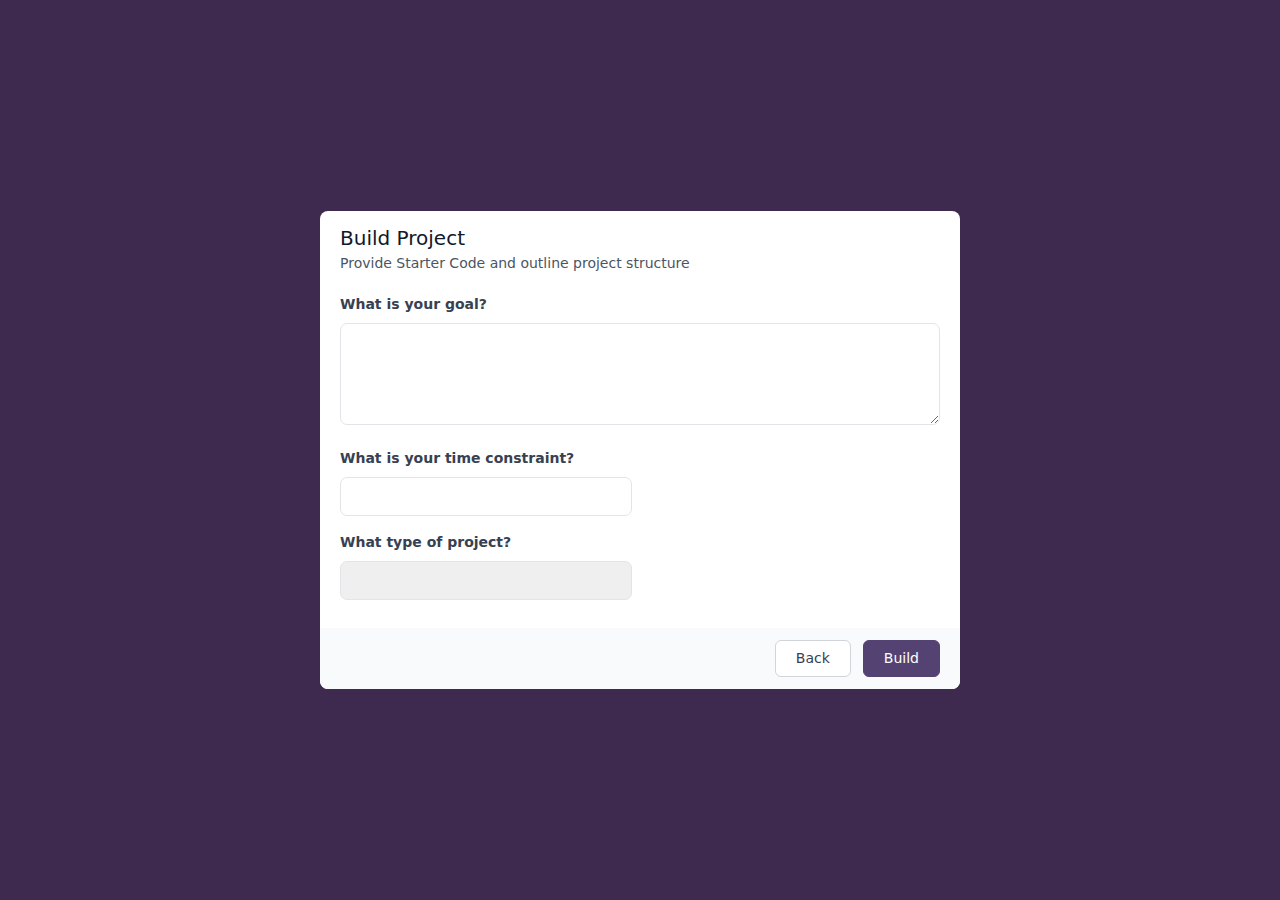
==== templates/build_project_frontend.html @ c0023f8b "back link fixed" ====
<!DOCTYPE html>
<html lang="en">
    <head>
        <meta charset="UTF-8">
        <meta http-equiv="X-UA-Compatible" content="IE=edge">
        <meta name="viewport" content="width=device-width, initial-scale=1.0">
        <link href="/static/css/output.css" rel="stylesheet"/>
        <title>Study Bench</title>
    </head>
    <body class="bg-[#3e2a4f]">
        <div class="min-h-[100vh] py-[20px] flex flex-col justify-center items-center">
            <div class="lg:w-[50%] w-[90%] bg-white rounded-lg text-[#374151]">
                <form id="buildProjectForm" class="py-3 px-5">
                    <h1 class="text-[20px] text-[#111827]">Build Project</h1>
                    <p class="text-[14px] text-[#4B5563]">Provide Starter Code and outline project structure</p>
                    <div id="buildProjectErrorMessageContainer" class="mt-5 bg-red-50 border border-red-500 rounded-md p-2 hidden justify-between items-center">
                        <p id="buildProjectErrorMessage" class="text-red-500 font-semibold text-[14px]"></p>
                        <button type="button" id="closeBuildProjectErrorBtn">
                            <img width="18" height="18" src="https://img.icons8.com/color/18/delete-sign--v1.png" alt="delete-sign--v1"/>
                        </button>
                    </div>
                    <div class="mt-5">
                        <div>
                            <label class="form-label block">What is your goal?</label>
                            <textarea name="goal" class="form-control mt-2" rows="4"></textarea>
                        </div>
                        <div class="mt-4 grid lg:grid-cols-2 grid-cols-1 gap-4">
                            <div>
                                <label class="form-label block">What is your time constraint?</label>
                                <input name="time_constraint" type="text" class="form-control mt-2" />
                            </div>
                        </div>
                        <div class="mt-4 grid lg:grid-cols-2 grid-cols-1 gap-4">
                            <div>
                                <label class="form-label block">What type of project?</label>
                                <select id="project_type_dropdown" name="project_type" class="form-control form-select mt-2"></select>
                            </div>
                        </div>
                    </div>
                </form>
                <div class="mt-4 bg-[#F9FAFB] flex justify-end gap-3 py-3 px-5 rounded-b-lg">
                    <a class="px-5 py-[7px] rounded-md border border-[#D1D5DB] bg-white text-[14px]" href="/">Back</a>
                    <button type="button" id="buildProjectSubmitBtn" class="px-5 py-[7px] rounded-md border border-[#544372] bg-[#544372] text-white text-[14px] disabled:bg-[#836b91] disabled:border-[#836b91]">Build</button>
                </div>
            </div>
            <div id="buildProjectResponseContainer" class="lg:w-[50%] w-[90%] rounded-lg mt-4 hidden">
                <div class="bg-white py-3 px-5 rounded-t-md">
                    <h1 class="text-[20px] text-[#111827]">Build Project</h1>
                </div>
                <div class="bg-[#E7E9EC] py-3 px-5 rounded-b-md text-[14px]">
                    <p id="buildProjectResponse"></p>
                </div>
            </div>
        </div>
        <script src="https://code.jquery.com/jquery-3.6.4.min.js"></script>
        <script src="/static/js/main.js"></script>
    </body>
</html>
---- static/css/output.css ----
/*
! tailwindcss v3.3.5 | MIT License | https://tailwindcss.com
*/

/*
1. Prevent padding and border from affecting element width. (https://github.com/mozdevs/cssremedy/issues/4)
2. Allow adding a border to an element by just adding a border-width. (https://github.com/tailwindcss/tailwindcss/pull/116)
*/

*,
::before,
::after {
  box-sizing: border-box;
  /* 1 */
  border-width: 0;
  /* 2 */
  border-style: solid;
  /* 2 */
  border-color: #e5e7eb;
  /* 2 */
}

::before,
::after {
  --tw-content: '';
}

/*
1. Use a consistent sensible line-height in all browsers.
2. Prevent adjustments of font size after orientation changes in iOS.
3. Use a more readable tab size.
4. Use the user's configured `sans` font-family by default.
5. Use the user's configured `sans` font-feature-settings by default.
6. Use the user's configured `sans` font-variation-settings by default.
*/

html {
  line-height: 1.5;
  /* 1 */
  -webkit-text-size-adjust: 100%;
  /* 2 */
  -moz-tab-size: 4;
  /* 3 */
  -o-tab-size: 4;
     tab-size: 4;
  /* 3 */
  font-family: ui-sans-serif, system-ui, -apple-system, BlinkMacSystemFont, "Segoe UI", Roboto, "Helvetica Neue", Arial, "Noto Sans", sans-serif, "Apple Color Emoji", "Segoe UI Emoji", "Segoe UI Symbol", "Noto Color Emoji";
  /* 4 */
  font-feature-settings: normal;
  /* 5 */
  font-variation-settings: normal;
  /* 6 */
}

/*
1. Remove the margin in all browsers.
2. Inherit line-height from `html` so users can set them as a class directly on the `html` element.
*/

body {
  margin: 0;
  /* 1 */
  line-height: inherit;
  /* 2 */
}

/*
1. Add the correct height in Firefox.
2. Correct the inheritance of border color in Firefox. (https://bugzilla.mozilla.org/show_bug.cgi?id=190655)
3. Ensure horizontal rules are visible by default.
*/

hr {
  height: 0;
  /* 1 */
  color: inherit;
  /* 2 */
  border-top-width: 1px;
  /* 3 */
}

/*
Add the correct text decoration in Chrome, Edge, and Safari.
*/

abbr:where([title]) {
  -webkit-text-decoration: underline dotted;
          text-decoration: underline dotted;
}

/*
Remove the default font size and weight for headings.
*/

h1,
h2,
h3,
h4,
h5,
h6 {
  font-size: inherit;
  font-weight: inherit;
}

/*
Reset links to optimize for opt-in styling instead of opt-out.
*/

a {
  color: inherit;
  text-decoration: inherit;
}

/*
Add the correct font weight in Edge and Safari.
*/

b,
strong {
  font-weight: bolder;
}

/*
1. Use the user's configured `mono` font family by default.
2. Correct the odd `em` font sizing in all browsers.
*/

code,
kbd,
samp,
pre {
  font-family: ui-monospace, SFMono-Regular, Menlo, Monaco, Consolas, "Liberation Mono", "Courier New", monospace;
  /* 1 */
  font-size: 1em;
  /* 2 */
}

/*
Add the correct font size in all browsers.
*/

small {
  font-size: 80%;
}

/*
Prevent `sub` and `sup` elements from affecting the line height in all browsers.
*/

sub,
sup {
  font-size: 75%;
  line-height: 0;
  position: relative;
  vertical-align: baseline;
}

sub {
  bottom: -0.25em;
}

sup {
  top: -0.5em;
}

/*
1. Remove text indentation from table contents in Chrome and Safari. (https://bugs.chromium.org/p/chromium/issues/detail?id=999088, https://bugs.webkit.org/show_bug.cgi?id=201297)
2. Correct table border color inheritance in all Chrome and Safari. (https://bugs.chromium.org/p/chromium/issues/detail?id=935729, https://bugs.webkit.org/show_bug.cgi?id=195016)
3. Remove gaps between table borders by default.
*/

table {
  text-indent: 0;
  /* 1 */
  border-color: inherit;
  /* 2 */
  border-collapse: collapse;
  /* 3 */
}

/*
1. Change the font styles in all browsers.
2. Remove the margin in Firefox and Safari.
3. Remove default padding in all browsers.
*/

button,
input,
optgroup,
select,
textarea {
  font-family: inherit;
  /* 1 */
  font-feature-settings: inherit;
  /* 1 */
  font-variation-settings: inherit;
  /* 1 */
  font-size: 100%;
  /* 1 */
  font-weight: inherit;
  /* 1 */
  line-height: inherit;
  /* 1 */
  color: inherit;
  /* 1 */
  margin: 0;
  /* 2 */
  padding: 0;
  /* 3 */
}

/*
Remove the inheritance of text transform in Edge and Firefox.
*/

button,
select {
  text-transform: none;
}

/*
1. Correct the inability to style clickable types in iOS and Safari.
2. Remove default button styles.
*/

button,
[type='button'],
[type='reset'],
[type='submit'] {
  -webkit-appearance: button;
  /* 1 */
  background-color: transparent;
  /* 2 */
  background-image: none;
  /* 2 */
}

/*
Use the modern Firefox focus style for all focusable elements.
*/

:-moz-focusring {
  outline: auto;
}

/*
Remove the additional `:invalid` styles in Firefox. (https://github.com/mozilla/gecko-dev/blob/2f9eacd9d3d995c937b4251a5557d95d494c9be1/layout/style/res/forms.css#L728-L737)
*/

:-moz-ui-invalid {
  box-shadow: none;
}

/*
Add the correct vertical alignment in Chrome and Firefox.
*/

progress {
  vertical-align: baseline;
}

/*
Correct the cursor style of increment and decrement buttons in Safari.
*/

::-webkit-inner-spin-button,
::-webkit-outer-spin-button {
  height: auto;
}

/*
1. Correct the odd appearance in Chrome and Safari.
2. Correct the outline style in Safari.
*/

[type='search'] {
  -webkit-appearance: textfield;
  /* 1 */
  outline-offset: -2px;
  /* 2 */
}

/*
Remove the inner padding in Chrome and Safari on macOS.
*/

::-webkit-search-decoration {
  -webkit-appearance: none;
}

/*
1. Correct the inability to style clickable types in iOS and Safari.
2. Change font properties to `inherit` in Safari.
*/

::-webkit-file-upload-button {
  -webkit-appearance: button;
  /* 1 */
  font: inherit;
  /* 2 */
}

/*
Add the correct display in Chrome and Safari.
*/

summary {
  display: list-item;
}

/*
Removes the default spacing and border for appropriate elements.
*/

blockquote,
dl,
dd,
h1,
h2,
h3,
h4,
h5,
h6,
hr,
figure,
p,
pre {
  margin: 0;
}

fieldset {
  margin: 0;
  padding: 0;
}

legend {
  padding: 0;
}

ol,
ul,
menu {
  list-style: none;
  margin: 0;
  padding: 0;
}

/*
Reset default styling for dialogs.
*/

dialog {
  padding: 0;
}

/*
Prevent resizing textareas horizontally by default.
*/

textarea {
  resize: vertical;
}

/*
1. Reset the default placeholder opacity in Firefox. (https://github.com/tailwindlabs/tailwindcss/issues/3300)
2. Set the default placeholder color to the user's configured gray 400 color.
*/

input::-moz-placeholder, textarea::-moz-placeholder {
  opacity: 1;
  /* 1 */
  color: #9ca3af;
  /* 2 */
}

input::placeholder,
textarea::placeholder {
  opacity: 1;
  /* 1 */
  color: #9ca3af;
  /* 2 */
}

/*
Set the default cursor for buttons.
*/

button,
[role="button"] {
  cursor: pointer;
}

/*
Make sure disabled buttons don't get the pointer cursor.
*/

:disabled {
  cursor: default;
}

/*
1. Make replaced elements `display: block` by default. (https://github.com/mozdevs/cssremedy/issues/14)
2. Add `vertical-align: middle` to align replaced elements more sensibly by default. (https://github.com/jensimmons/cssremedy/issues/14#issuecomment-634934210)
   This can trigger a poorly considered lint error in some tools but is included by design.
*/

img,
svg,
video,
canvas,
audio,
iframe,
embed,
object {
  display: block;
  /* 1 */
  vertical-align: middle;
  /* 2 */
}

/*
Constrain images and videos to the parent width and preserve their intrinsic aspect ratio. (https://github.com/mozdevs/cssremedy/issues/14)
*/

img,
video {
  max-width: 100%;
  height: auto;
}

/* Make elements with the HTML hidden attribute stay hidden by default */

[hidden] {
  display: none;
}

*, ::before, ::after {
  --tw-border-spacing-x: 0;
  --tw-border-spacing-y: 0;
  --tw-translate-x: 0;
  --tw-translate-y: 0;
  --tw-rotate: 0;
  --tw-skew-x: 0;
  --tw-skew-y: 0;
  --tw-scale-x: 1;
  --tw-scale-y: 1;
  --tw-pan-x:  ;
  --tw-pan-y:  ;
  --tw-pinch-zoom:  ;
  --tw-scroll-snap-strictness: proximity;
  --tw-gradient-from-position:  ;
  --tw-gradient-via-position:  ;
  --tw-gradient-to-position:  ;
  --tw-ordinal:  ;
  --tw-slashed-zero:  ;
  --tw-numeric-figure:  ;
  --tw-numeric-spacing:  ;
  --tw-numeric-fraction:  ;
  --tw-ring-inset:  ;
  --tw-ring-offset-width: 0px;
  --tw-ring-offset-color: #fff;
  --tw-ring-color: rgb(59 130 246 / 0.5);
  --tw-ring-offset-shadow: 0 0 #0000;
  --tw-ring-shadow: 0 0 #0000;
  --tw-shadow: 0 0 #0000;
  --tw-shadow-colored: 0 0 #0000;
  --tw-blur:  ;
  --tw-brightness:  ;
  --tw-contrast:  ;
  --tw-grayscale:  ;
  --tw-hue-rotate:  ;
  --tw-invert:  ;
  --tw-saturate:  ;
  --tw-sepia:  ;
  --tw-drop-shadow:  ;
  --tw-backdrop-blur:  ;
  --tw-backdrop-brightness:  ;
  --tw-backdrop-contrast:  ;
  --tw-backdrop-grayscale:  ;
  --tw-backdrop-hue-rotate:  ;
  --tw-backdrop-invert:  ;
  --tw-backdrop-opacity:  ;
  --tw-backdrop-saturate:  ;
  --tw-backdrop-sepia:  ;
}

::backdrop {
  --tw-border-spacing-x: 0;
  --tw-border-spacing-y: 0;
  --tw-translate-x: 0;
  --tw-translate-y: 0;
  --tw-rotate: 0;
  --tw-skew-x: 0;
  --tw-skew-y: 0;
  --tw-scale-x: 1;
  --tw-scale-y: 1;
  --tw-pan-x:  ;
  --tw-pan-y:  ;
  --tw-pinch-zoom:  ;
  --tw-scroll-snap-strictness: proximity;
  --tw-gradient-from-position:  ;
  --tw-gradient-via-position:  ;
  --tw-gradient-to-position:  ;
  --tw-ordinal:  ;
  --tw-slashed-zero:  ;
  --tw-numeric-figure:  ;
  --tw-numeric-spacing:  ;
  --tw-numeric-fraction:  ;
  --tw-ring-inset:  ;
  --tw-ring-offset-width: 0px;
  --tw-ring-offset-color: #fff;
  --tw-ring-color: rgb(59 130 246 / 0.5);
  --tw-ring-offset-shadow: 0 0 #0000;
  --tw-ring-shadow: 0 0 #0000;
  --tw-shadow: 0 0 #0000;
  --tw-shadow-colored: 0 0 #0000;
  --tw-blur:  ;
  --tw-brightness:  ;
  --tw-contrast:  ;
  --tw-grayscale:  ;
  --tw-hue-rotate:  ;
  --tw-invert:  ;
  --tw-saturate:  ;
  --tw-sepia:  ;
  --tw-drop-shadow:  ;
  --tw-backdrop-blur:  ;
  --tw-backdrop-brightness:  ;
  --tw-backdrop-contrast:  ;
  --tw-backdrop-grayscale:  ;
  --tw-backdrop-hue-rotate:  ;
  --tw-backdrop-invert:  ;
  --tw-backdrop-opacity:  ;
  --tw-backdrop-saturate:  ;
  --tw-backdrop-sepia:  ;
}

.mt-1 {
  margin-top: 0.25rem;
}

.mt-2 {
  margin-top: 0.5rem;
}

.mt-4 {
  margin-top: 1rem;
}

.mt-5 {
  margin-top: 1.25rem;
}

.mt-6 {
  margin-top: 1.5rem;
}

.block {
  display: block;
}

.flex {
  display: flex;
}

.grid {
  display: grid;
}

.hidden {
  display: none;
}

.h-\[100vh\] {
  height: 100vh;
}

.min-h-\[100vh\] {
  min-height: 100vh;
}

.w-\[80\%\] {
  width: 80%;
}

.w-\[90\%\] {
  width: 90%;
}

.grid-cols-1 {
  grid-template-columns: repeat(1, minmax(0, 1fr));
}

.flex-col {
  flex-direction: column;
}

.items-center {
  align-items: center;
}

.justify-end {
  justify-content: flex-end;
}

.justify-center {
  justify-content: center;
}

.justify-between {
  justify-content: space-between;
}

.gap-3 {
  gap: 0.75rem;
}

.gap-4 {
  gap: 1rem;
}

.gap-8 {
  gap: 2rem;
}

.overflow-y-auto {
  overflow-y: auto;
}

.rounded-lg {
  border-radius: 0.5rem;
}

.rounded-md {
  border-radius: 0.375rem;
}

.rounded-xl {
  border-radius: 0.75rem;
}

.rounded-b-lg {
  border-bottom-right-radius: 0.5rem;
  border-bottom-left-radius: 0.5rem;
}

.rounded-b-md {
  border-bottom-right-radius: 0.375rem;
  border-bottom-left-radius: 0.375rem;
}

.rounded-t-md {
  border-top-left-radius: 0.375rem;
  border-top-right-radius: 0.375rem;
}

.border {
  border-width: 1px;
}

.border-\[\#4F46E5\] {
  --tw-border-opacity: 1;
  border-color: rgb(79 70 229 / var(--tw-border-opacity));
}

.border-\[\#D1D5DB\] {
  --tw-border-opacity: 1;
  border-color: rgb(209 213 219 / var(--tw-border-opacity));
}

.border-white {
  --tw-border-opacity: 1;
  border-color: rgb(255 255 255 / var(--tw-border-opacity));
}

.border-red-500 {
  --tw-border-opacity: 1;
  border-color: rgb(239 68 68 / var(--tw-border-opacity));
}

.border-\[\#544372\] {
  --tw-border-opacity: 1;
  border-color: rgb(84 67 114 / var(--tw-border-opacity));
}

.bg-\[\#343540\] {
  --tw-bg-opacity: 1;
  background-color: rgb(52 53 64 / var(--tw-bg-opacity));
}

.bg-\[\#4F46E5\] {
  --tw-bg-opacity: 1;
  background-color: rgb(79 70 229 / var(--tw-bg-opacity));
}

.bg-\[\#E7E9EC\] {
  --tw-bg-opacity: 1;
  background-color: rgb(231 233 236 / var(--tw-bg-opacity));
}

.bg-\[\#F9FAFB\] {
  --tw-bg-opacity: 1;
  background-color: rgb(249 250 251 / var(--tw-bg-opacity));
}

.bg-white {
  --tw-bg-opacity: 1;
  background-color: rgb(255 255 255 / var(--tw-bg-opacity));
}

.bg-red-200 {
  --tw-bg-opacity: 1;
  background-color: rgb(254 202 202 / var(--tw-bg-opacity));
}

.bg-red-100 {
  --tw-bg-opacity: 1;
  background-color: rgb(254 226 226 / var(--tw-bg-opacity));
}

.bg-red-50 {
  --tw-bg-opacity: 1;
  background-color: rgb(254 242 242 / var(--tw-bg-opacity));
}

.bg-\[\#3e2a4f\] {
  --tw-bg-opacity: 1;
  background-color: rgb(62 42 79 / var(--tw-bg-opacity));
}

.bg-\[\#544372\] {
  --tw-bg-opacity: 1;
  background-color: rgb(84 67 114 / var(--tw-bg-opacity));
}

.p-3 {
  padding: 0.75rem;
}

.p-2 {
  padding: 0.5rem;
}

.px-5 {
  padding-left: 1.25rem;
  padding-right: 1.25rem;
}

.py-3 {
  padding-top: 0.75rem;
  padding-bottom: 0.75rem;
}

.py-\[20px\] {
  padding-top: 20px;
  padding-bottom: 20px;
}

.py-\[7px\] {
  padding-top: 7px;
  padding-bottom: 7px;
}

.text-\[14px\] {
  font-size: 14px;
}

.text-\[20px\] {
  font-size: 20px;
}

.text-\[25px\] {
  font-size: 25px;
}

.font-bold {
  font-weight: 700;
}

.font-semibold {
  font-weight: 600;
}

.text-\[\#111827\] {
  --tw-text-opacity: 1;
  color: rgb(17 24 39 / var(--tw-text-opacity));
}

.text-\[\#374151\] {
  --tw-text-opacity: 1;
  color: rgb(55 65 81 / var(--tw-text-opacity));
}

.text-\[\#4B5563\] {
  --tw-text-opacity: 1;
  color: rgb(75 85 99 / var(--tw-text-opacity));
}

.text-white {
  --tw-text-opacity: 1;
  color: rgb(255 255 255 / var(--tw-text-opacity));
}

.text-red-500 {
  --tw-text-opacity: 1;
  color: rgb(239 68 68 / var(--tw-text-opacity));
}

.outline {
  outline-style: solid;
}

.form-label {
  font-weight: 700;
  font-size: 14px;
}

.form-control {
  border: 1.5px solid #E2E5E8;
  width: 100%;
  border-radius: 7px;
  padding: 8px;
  font-size: 14px;
}

.form-control:focus {
  border: 1.5px solid #343540;
  outline: none;
}

select {
  -webkit-appearance: none;
     -moz-appearance: none;
          appearance: none;
  background-image: url("/assets/arrow.png");
  background-position: right 5px center;
  background-repeat: no-repeat;
}

.disabled\:border-blue-400:disabled {
  --tw-border-opacity: 1;
  border-color: rgb(96 165 250 / var(--tw-border-opacity));
}

.disabled\:border-blue-300:disabled {
  --tw-border-opacity: 1;
  border-color: rgb(147 197 253 / var(--tw-border-opacity));
}

.disabled\:border-indigo-300:disabled {
  --tw-border-opacity: 1;
  border-color: rgb(165 180 252 / var(--tw-border-opacity));
}

.disabled\:border-indigo-400:disabled {
  --tw-border-opacity: 1;
  border-color: rgb(129 140 248 / var(--tw-border-opacity));
}

.disabled\:border-\[\#836b91\]:disabled {
  --tw-border-opacity: 1;
  border-color: rgb(131 107 145 / var(--tw-border-opacity));
}

.disabled\:border-b-blue-400:disabled {
  --tw-border-opacity: 1;
  border-bottom-color: rgb(96 165 250 / var(--tw-border-opacity));
}

.disabled\:bg-blue-400:disabled {
  --tw-bg-opacity: 1;
  background-color: rgb(96 165 250 / var(--tw-bg-opacity));
}

.disabled\:bg-blue-300:disabled {
  --tw-bg-opacity: 1;
  background-color: rgb(147 197 253 / var(--tw-bg-opacity));
}

.disabled\:bg-indigo-300:disabled {
  --tw-bg-opacity: 1;
  background-color: rgb(165 180 252 / var(--tw-bg-opacity));
}

.disabled\:bg-indigo-400:disabled {
  --tw-bg-opacity: 1;
  background-color: rgb(129 140 248 / var(--tw-bg-opacity));
}

.disabled\:bg-\[\#836b91\]:disabled {
  --tw-bg-opacity: 1;
  background-color: rgb(131 107 145 / var(--tw-bg-opacity));
}

@media (min-width: 1024px) {
  .lg\:w-\[50\%\] {
    width: 50%;
  }

  .lg\:grid-cols-2 {
    grid-template-columns: repeat(2, minmax(0, 1fr));
  }

  .lg\:grid-cols-3 {
    grid-template-columns: repeat(3, minmax(0, 1fr));
  }
}
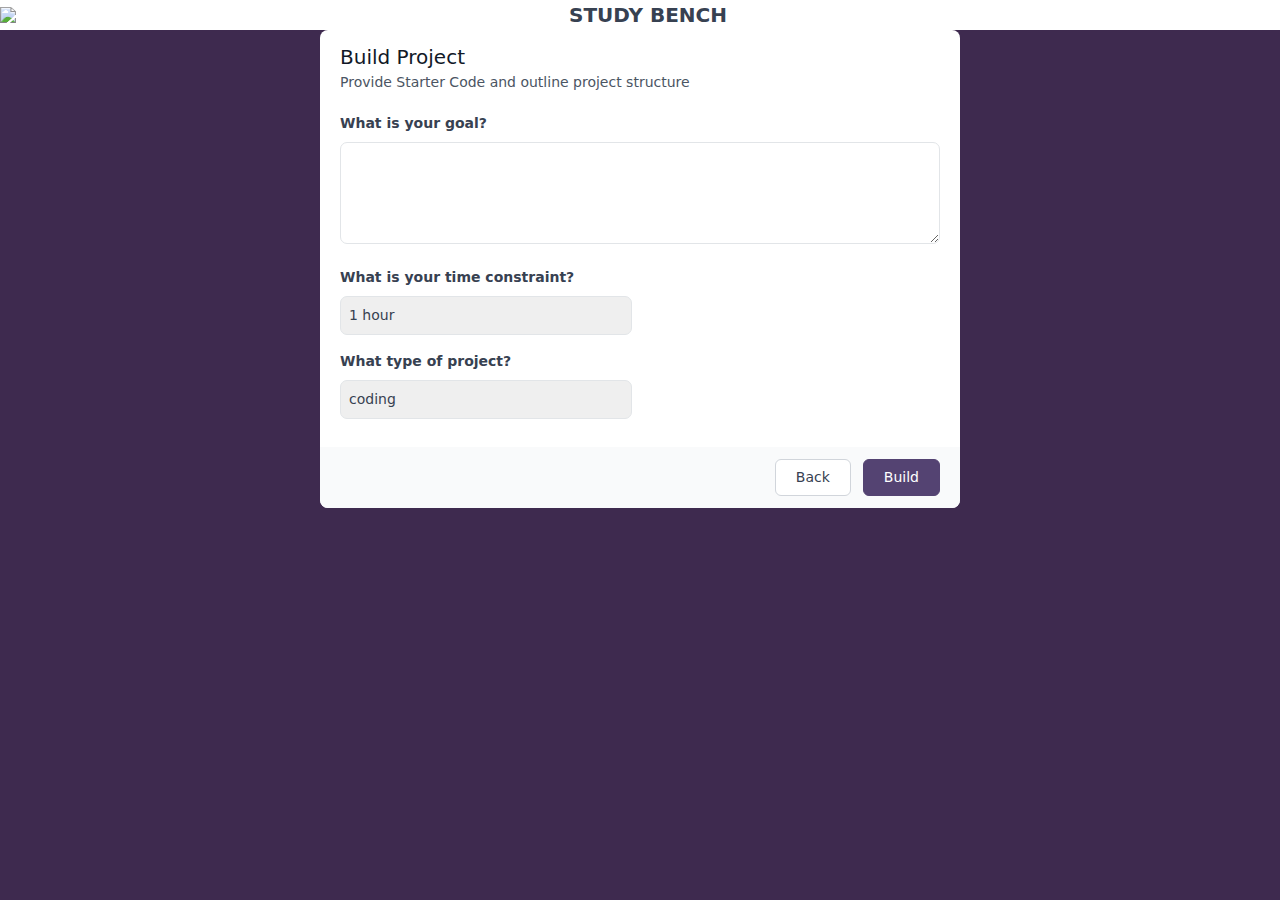
==== commit 24835838: "fixes/tahsin" ====
--- a/templates/build_project_frontend.html
+++ b/templates/build_project_frontend.html
@@ -8,7 +8,12 @@
         <title>Study Bench</title>
     </head>
     <body class="bg-[#3e2a4f]">
-        <div class="min-h-[100vh] py-[20px] flex flex-col justify-center items-center">
+        <nav class="bg-white py-2 px-4 flex items-center justify-between">
+            <a href="/" class="block"><img src="../static/images/logo.png" /></a>
+            <p class="font-bold text-[20px] text-[#374151]">STUDY BENCH</p>
+            <div></div>
+        </nav>
+        <div class="mt-10 flex flex-col justify-center items-center">
             <div class="lg:w-[50%] w-[90%] bg-white rounded-lg text-[#374151]">
                 <form id="buildProjectForm" class="py-3 px-5">
                     <h1 class="text-[20px] text-[#111827]">Build Project</h1>
@@ -27,7 +32,7 @@
                         <div class="mt-4 grid lg:grid-cols-2 grid-cols-1 gap-4">
                             <div>
                                 <label class="form-label block">What is your time constraint?</label>
-                                <input name="time_constraint" type="text" class="form-control mt-2" />
+                                <select id="time_constraint" name="time_constraint" type="text" class="form-control mt-2" ></select>
                             </div>
                         </div>
                         <div class="mt-4 grid lg:grid-cols-2 grid-cols-1 gap-4">
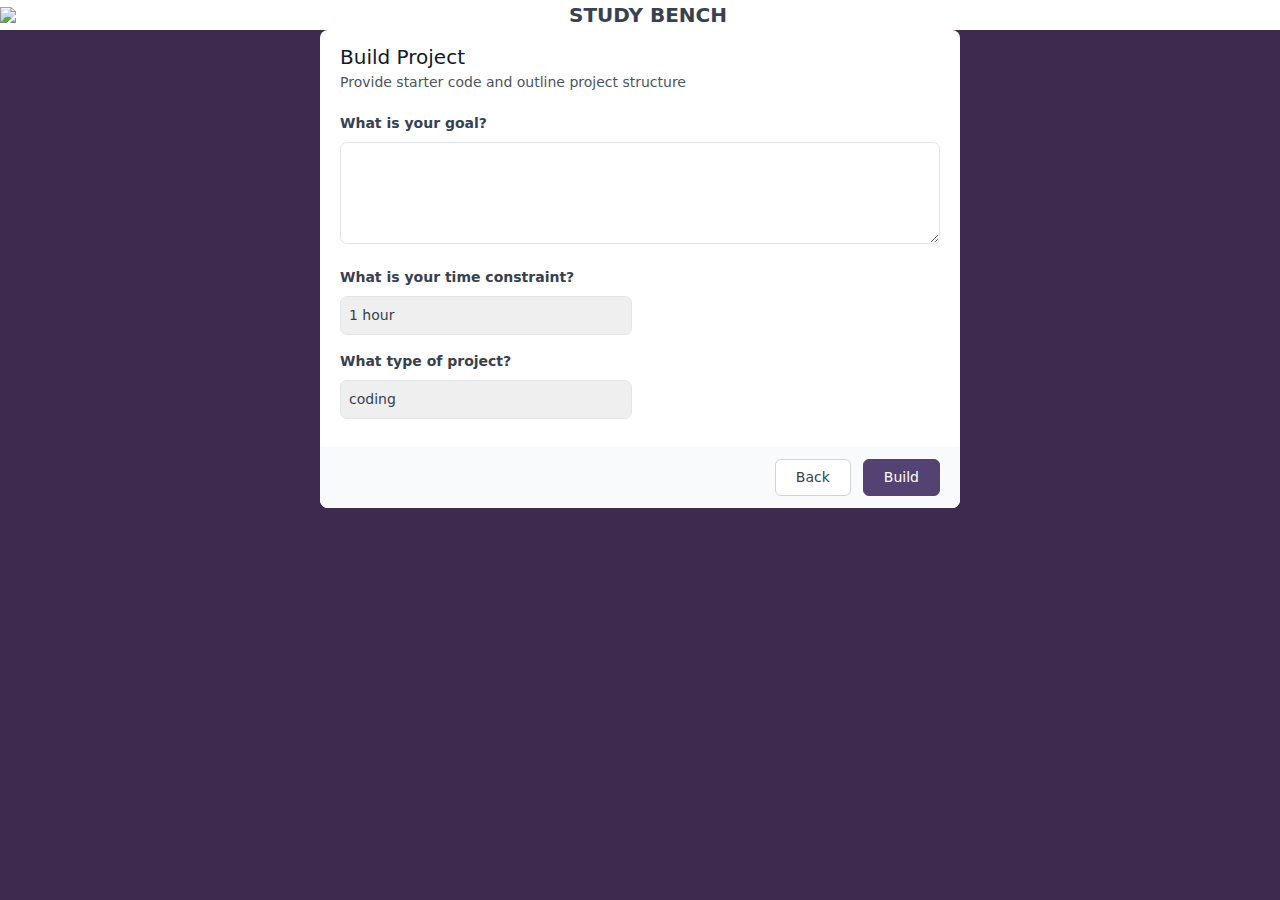
==== commit 279574b8: "random capitals fix" ====
--- a/templates/build_project_frontend.html
+++ b/templates/build_project_frontend.html
@@ -13,11 +13,11 @@
             <p class="font-bold text-[20px] text-[#374151]">STUDY BENCH</p>
             <div></div>
         </nav>
-        <div class="mt-10 flex flex-col justify-center items-center">
+        <div class="mt-10 flex flex-col justify-center items-center py-2">
             <div class="lg:w-[50%] w-[90%] bg-white rounded-lg text-[#374151]">
                 <form id="buildProjectForm" class="py-3 px-5">
                     <h1 class="text-[20px] text-[#111827]">Build Project</h1>
-                    <p class="text-[14px] text-[#4B5563]">Provide Starter Code and outline project structure</p>
+                    <p class="text-[14px] text-[#4B5563]">Provide starter code and outline project structure</p>
                     <div id="buildProjectErrorMessageContainer" class="mt-5 bg-red-50 border border-red-500 rounded-md p-2 hidden justify-between items-center">
                         <p id="buildProjectErrorMessage" class="text-red-500 font-semibold text-[14px]"></p>
                         <button type="button" id="closeBuildProjectErrorBtn">
@@ -53,10 +53,11 @@
                     <h1 class="text-[20px] text-[#111827]">Build Project</h1>
                 </div>
                 <div class="bg-[#E7E9EC] py-3 px-5 rounded-b-md text-[14px]">
-                    <p id="buildProjectResponse"></p>
+                    <div class="response-cover" id="buildProjectResponse"></div>
                 </div>
             </div>
         </div>
+        <script src="https://unpkg.com/showdown/dist/showdown.min.js"></script>
         <script src="https://code.jquery.com/jquery-3.6.4.min.js"></script>
         <script src="/static/js/main.js"></script>
     </body>
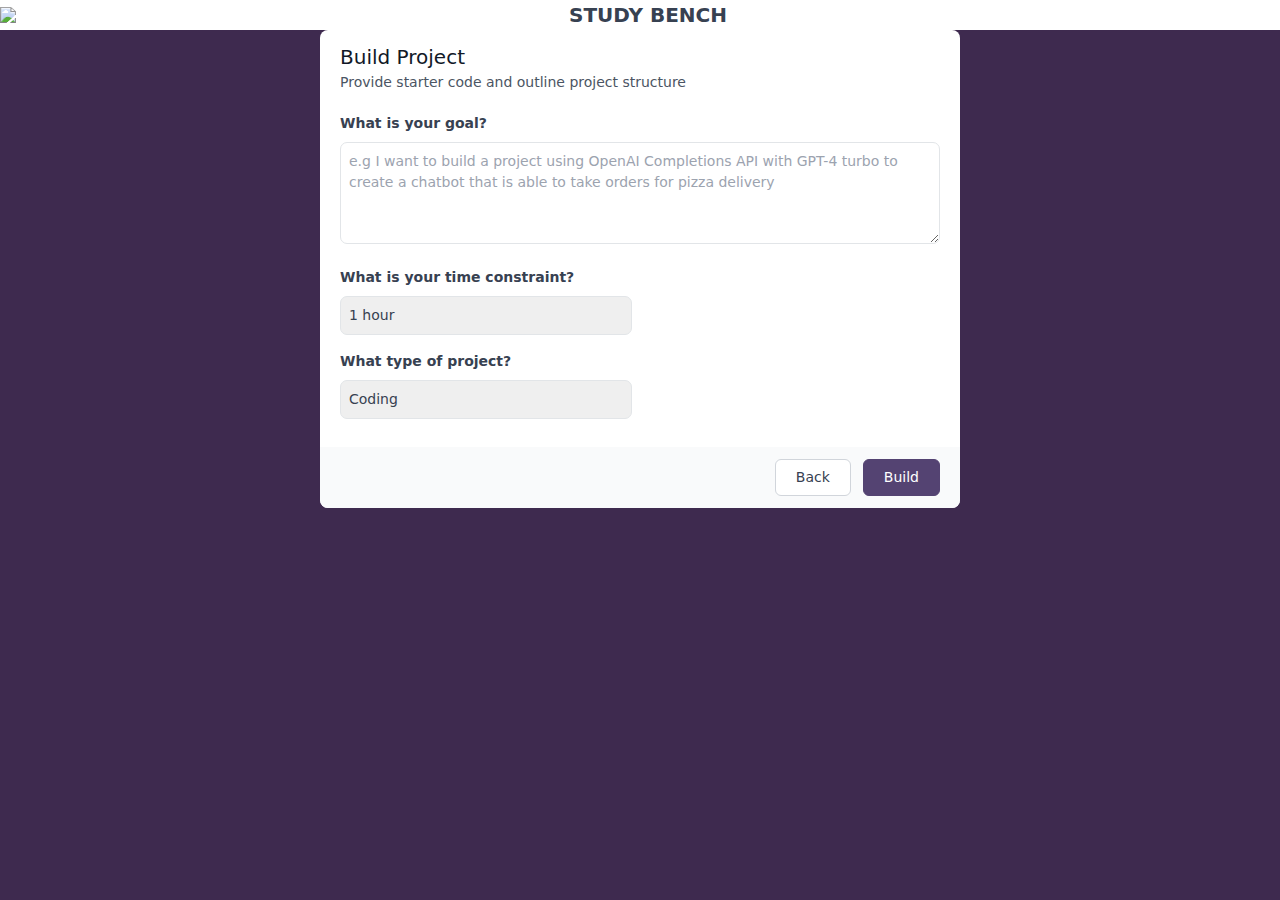
==== commit e95fc690: "placeholders added" ====
--- a/templates/build_project_frontend.html
+++ b/templates/build_project_frontend.html
@@ -27,7 +27,7 @@
                     <div class="mt-5">
                         <div>
                             <label class="form-label block">What is your goal?</label>
-                            <textarea name="goal" class="form-control mt-2" rows="4"></textarea>
+                            <textarea placeholder="e.g I want to build a project using OpenAI Completions API with GPT-4 turbo to create a chatbot that is able to take orders for pizza delivery" name="goal" class="form-control mt-2" rows="4"></textarea>
                         </div>
                         <div class="mt-4 grid lg:grid-cols-2 grid-cols-1 gap-4">
                             <div>
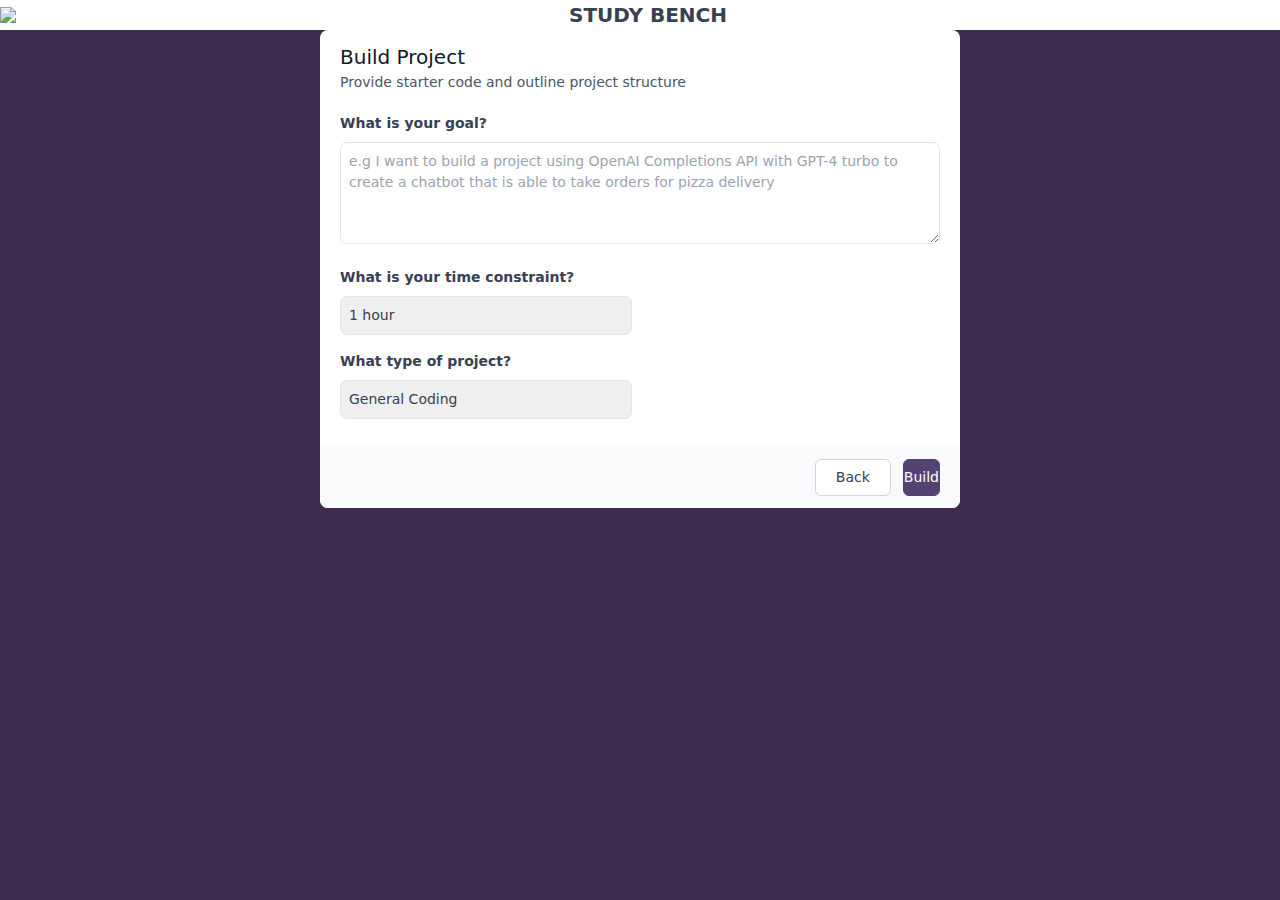
==== commit 8e507e0c: "prompt fixes" ====
--- a/templates/build_project_frontend.html
+++ b/templates/build_project_frontend.html
@@ -38,14 +38,16 @@
                         <div class="mt-4 grid lg:grid-cols-2 grid-cols-1 gap-4">
                             <div>
                                 <label class="form-label block">What type of project?</label>
-                                <select id="project_type_dropdown" name="project_type" class="form-control form-select mt-2"></select>
+                                <select id="build_project_type_dropdown" name="project_type" class="form-control form-select mt-2"></select>
                             </div>
                         </div>
                     </div>
                 </form>
                 <div class="mt-4 bg-[#F9FAFB] flex justify-end gap-3 py-3 px-5 rounded-b-lg">
                     <a class="px-5 py-[7px] rounded-md border border-[#D1D5DB] bg-white text-[14px]" href="/">Back</a>
-                    <button type="button" id="buildProjectSubmitBtn" class="px-5 py-[7px] rounded-md border border-[#544372] bg-[#544372] text-white text-[14px] disabled:bg-[#836b91] disabled:border-[#836b91]">Build</button>
+                    <button type="button" id="buildProjectSubmitBtn" class="gap-small flex items-center py-[7px] px-4 rounded-md border border-[#544372] bg-[#544372] text-white text-[14px] disabled:bg-[#836b91] disabled:border-[#836b91]">
+                        <span>Build</span> <img id="spinner" class="hidden" width="20" height="20" src="../static/images/spinner.gif" />
+                    </button>
                 </div>
             </div>
             <div id="buildProjectResponseContainer" class="lg:w-[50%] w-[90%] rounded-lg mt-4 hidden">
